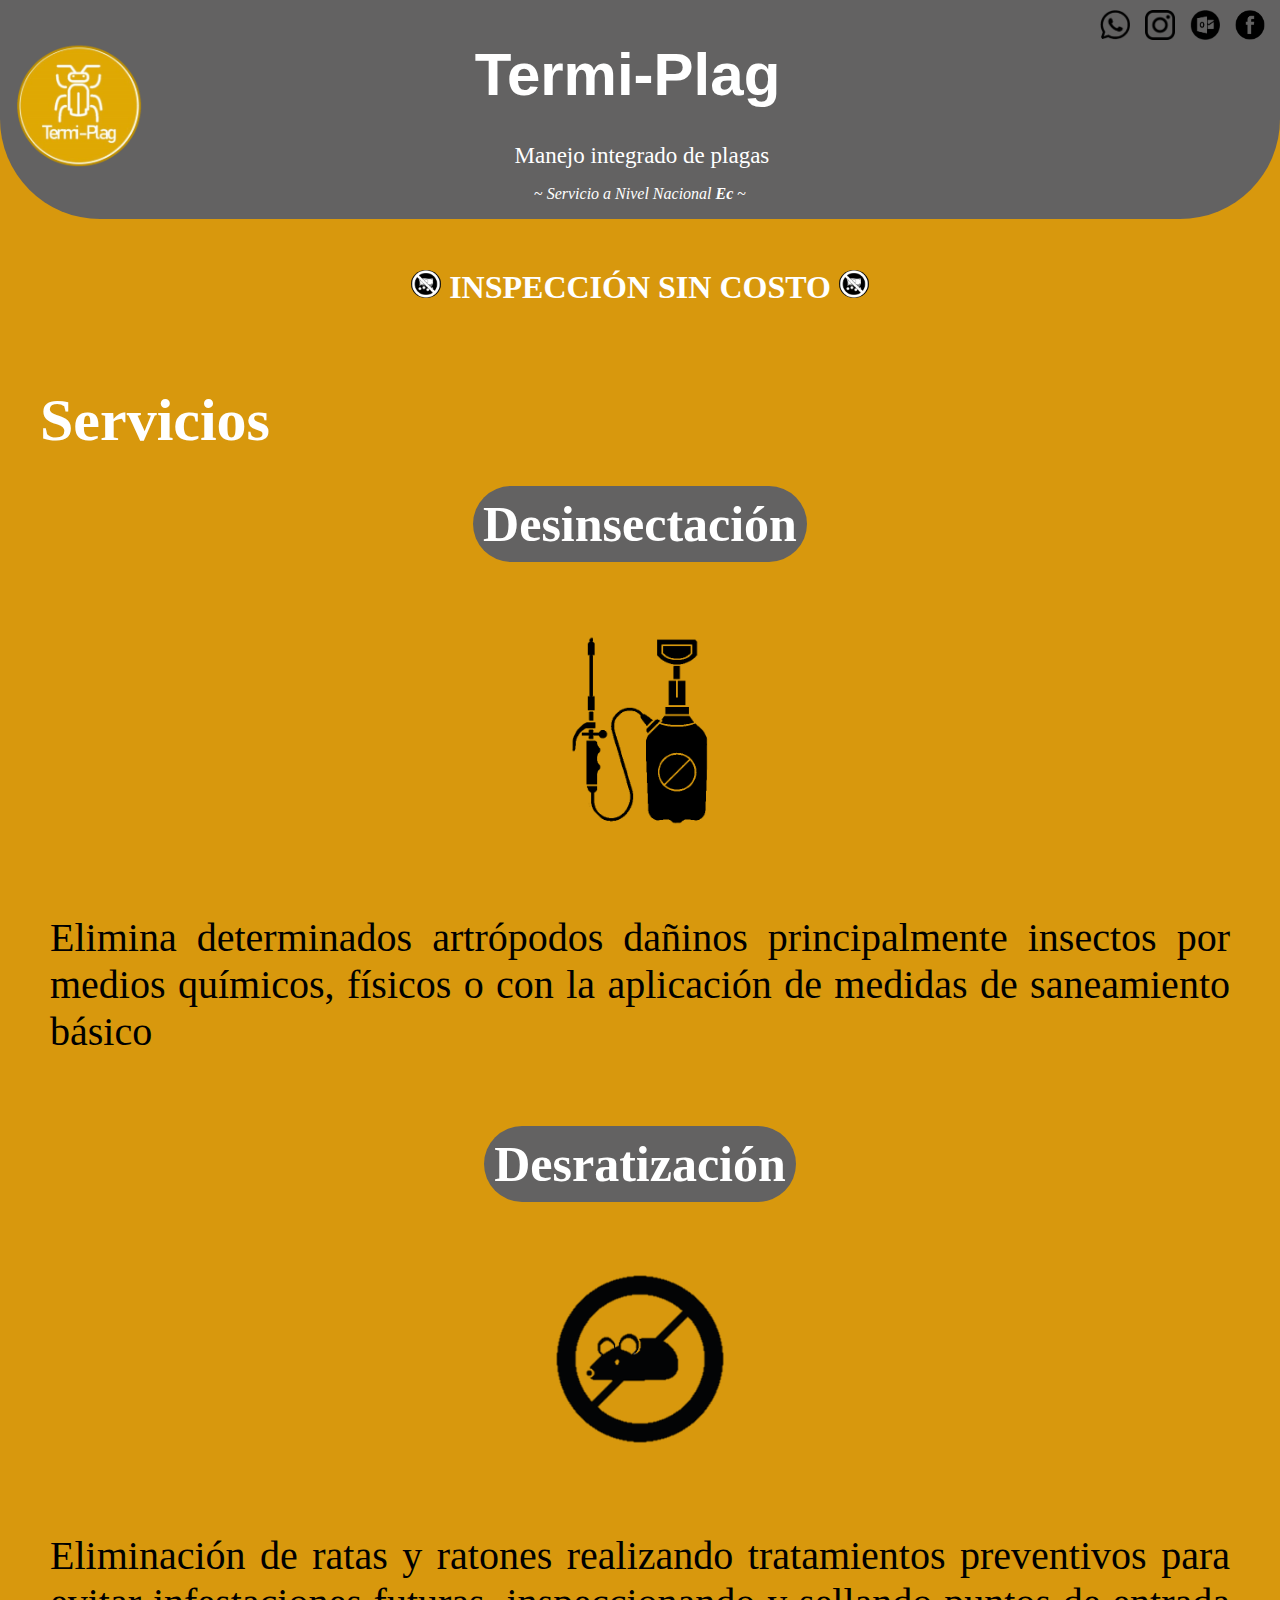
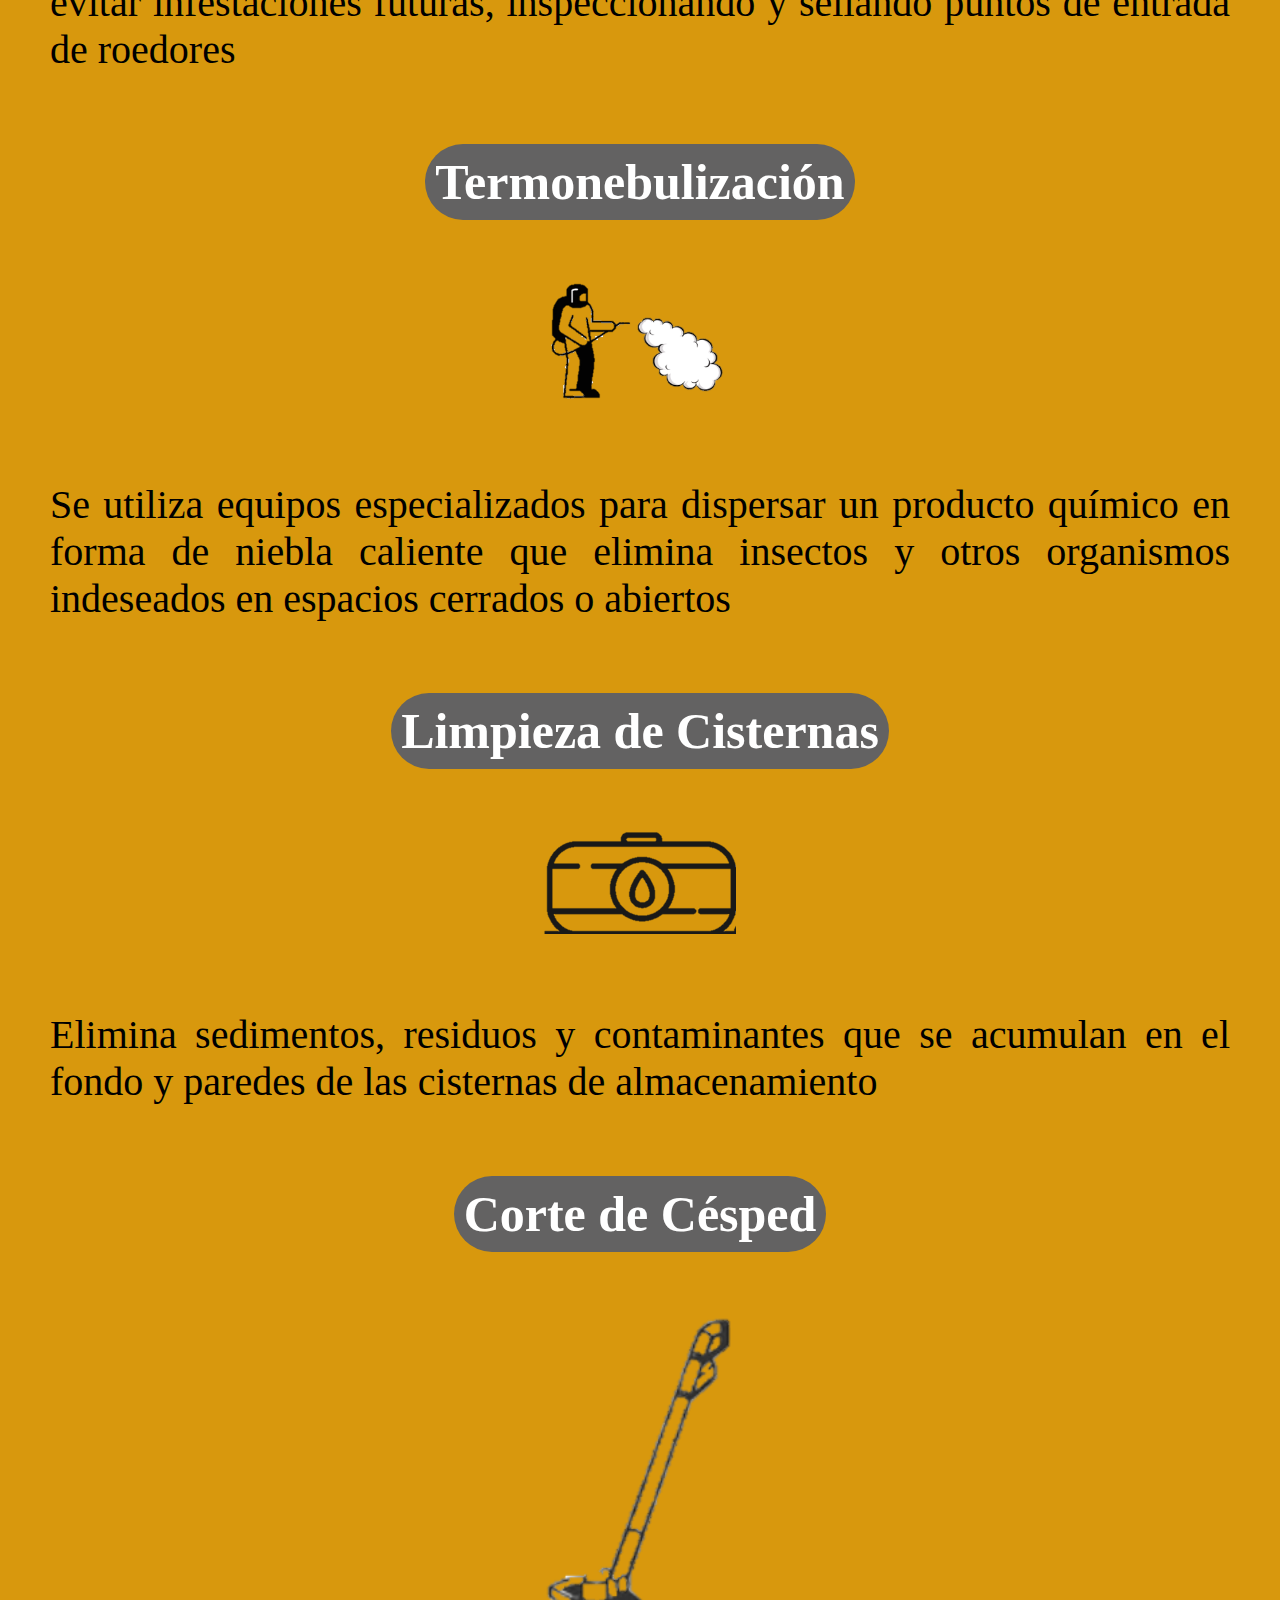
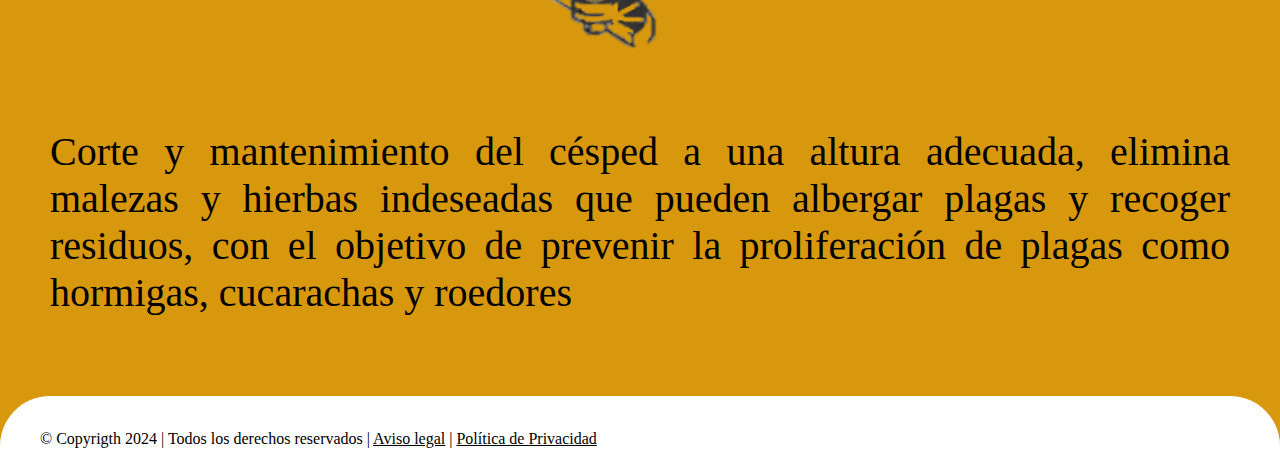
==== index.html @ d14b5c77 "prueba" ====
<!DOCTYPE html>
<html lang="en">
<head>
    <meta charset="UTF-8">
    <meta name="viewport" content="width=device-width, initial-scale=1.0">
    <title>Termi-Plag S.A.S</title>
    <link rel="stylesheet" href="idea.css">
    <script src="script.js"></script>

    <link rel="icon" type="favicon-32x32" sizes="32x32" href="logo.png">
</head>
<body>
    <div class="navbar">
    
        <div class="img">
            <a href="index.html">
                <img src="plag.png" width="150px" class="imagen";>
            </a>
        </div>


    <div class="redes1">
        <a href="https://www.facebook.com/termiplgmip">
            <img src="facebook.png" class="redes" alt="Facebook">
        </a>
        <a href="mailto:termiplagmip@outlook.com">
            <img src="outlook.png" class="redes" alt="OutLook">
        </a>
        <a href="https://www.instagram.com/termi.plag/">
            <img src="instagram.png" class="redes" alt="Instagram">
        </a>
        <a href="https://w.app/Plagas">
            <img src="whatsapp.png" class="redes" alt="WhatsApp">
        </a>
    </div>

    <div class="titulo">
        <h1 style="margin: 0;">Termi-Plag</h1>
        <br>
    </div>
    <div class="subtit">
        <p style="margin: 0mm;">Manejo integrado de plagas</p>
    </div>
    <p class="subtit2">~ <i>Servicio a Nivel Nacional <b>Ec</b></i> ~</p>
    </div>
    
    <div class="contenido">
        <h1 style="color: white;"> <img src="no.png" class="no"><b> INSPECCIÓN SIN COSTO </b><img src="no.png" class="no"></h1>
        <br>
        <div class="todo">
            <h1 class="of">Servicios</h1>
            <div class="imgp">
                
                <h3 class="t">Desinsectación</h3>
                <br>
                <img src="desinsectacion.png" class="i">
                <p class="p">Elimina determinados artrópodos dañinos principalmente insectos por medios químicos, físicos o con la aplicación de medidas de saneamiento básico</p>
            </div>
            <div class="imgp">
                
                <h3 class="t">Desratización</h3>
                <br>
                <img src="desratizacion.png" class="i">
                <p class="p">Eliminación de ratas y ratones realizando tratamientos preventivos para evitar infestaciones futuras, inspeccionando y sellando puntos de entrada de roedores</p>         
            </div>
            <div class="imgp">
                
                <h3 class="t">Termonebulización</h3>
                <br>
                <img src="termonebulizacion.png" class="i">
                <p class="p">Se utiliza equipos especializados para dispersar un producto químico en forma de niebla caliente que elimina insectos y otros organismos indeseados en espacios cerrados o abiertos</p>
            </div>
            <div class="imgp">
                
                <h3 class="t">Limpieza de Cisternas</h3>
                <br>
                <img src="cisternas.png" class="i">
                <p class="p">Elimina sedimentos, residuos y contaminantes que se acumulan en el fondo y paredes de las cisternas de almacenamiento</p>
            </div>
            <div class="imgp">
                
                <h3 class="t">Corte de Césped</h3>
                <br>
                <img src="maleza.png" class="i">
                <p class="p">Corte y mantenimiento del césped a una altura adecuada, elimina malezas y hierbas indeseadas que pueden albergar plagas y recoger residuos, con el objetivo de prevenir la proliferación de plagas como hormigas, cucarachas y roedores</p>
            </div>
        </div>
    </div>

    <footer  class="pie">
        <br>
        <div>
        <p class="fin">© Copyrigth 2024 | Todos los derechos reservados | <a href="aviso-legal.html">Aviso legal</a> | <a href="politica-privacidad.html">Política de Privacidad</a></p>
        </div>
    </footer>
    
    
</body>
</html>
---- idea.css ----
.navbar {
    border-radius: 0px 0px 100px 100px;
    background-color: #636262;
    overflow: hidden;
}


body{
    margin: 0px;
    background-color: rgb(216, 152, 13);
}
.titulo{
    margin-top: 40px;
    font-family:Arial, Helvetica, sans-serif;
    color: #ffffff;
    text-align: center;
    font-size: 30px;
    margin-right: 4cm;

}
.div2{
    text-align:left;
}
.subtit{

    color: white;
    font-size: 23px;
    text-align: center;
    margin-right: 4cm;
}
.img{
    margin-left: 5px;
    margin-top: 40px;
    float: inline-start;
}

.imagen:hover{
    transition: transform 0.5s;
    transform: scale(1.2);
}
.redes{ 
    border-radius: 20%;
    margin-right: 15px;
    margin-top: 10px;
    float: right;
    width: 30px;
    height: auto;
}
.redes:hover{
    transition: transform 0.9s;
    transform: scale(1.5);
}
.subtit2{
    color: #ffffff;
    text-align: center;
    margin-right: 0cm;
}
.contenido{
    text-align: center;
    margin-top: 50px;
}
.todo{
    color: black;
    font-size: 30px;
}
.i{
    width: 15%;
    margin-bottom: 30px;
    margin-top: 70px;
    align-items: center;
    text-align: left;
}
.t{
    font-size: 50px;
    background-color: #636262;
    padding: 10px;
    display: inline;
    border-radius: 50px;
    color: #ffffff;
}
.p{
    margin-left: 50px;
    margin-right: 50px;
    font-size: 40px;
    text-align: justify;
    margin-bottom: 80px;
}
.no{
    width: 30px;
    border-radius: 1000%;
}
.of{
    text-align: left;
    color: #ffffff;
    margin-left: 40px;
}


::-webkit-scrollbar {
    width: 20px; /* Ancho de la barra de desplazamiento */
    height: 10px; /* Alto de la barra de desplazamiento */
}
  
::-webkit-scrollbar-thumb {
    background-color: rgb(255, 255, 255); /* Color de la barra de desplazamiento */
    border-radius: 10px; /* Radio de esquina de la barra de desplazamiento */
}
  
::-webkit-scrollbar-track {
    background-color:#636262; /* Color del fondo de la barra de desplazamiento */
}  

.pie{
    background-color: #ffffff;
    padding-bottom: 1px;
    border-radius: 50px 50px 0px 0px;
}
.privacidad{
    display: none;
}
.privacidad:hover{
    display: block;
}
.fin{
    margin-left: 40px;
}
a{
    color: black;
}
.td{
    text-align: justify;
    margin: 50px;
}
.aviso{
    text-align: center;
    font-size: 70px;
}
li{
    font-size: 30px;
    font-weight: bold;
    color: white;
}
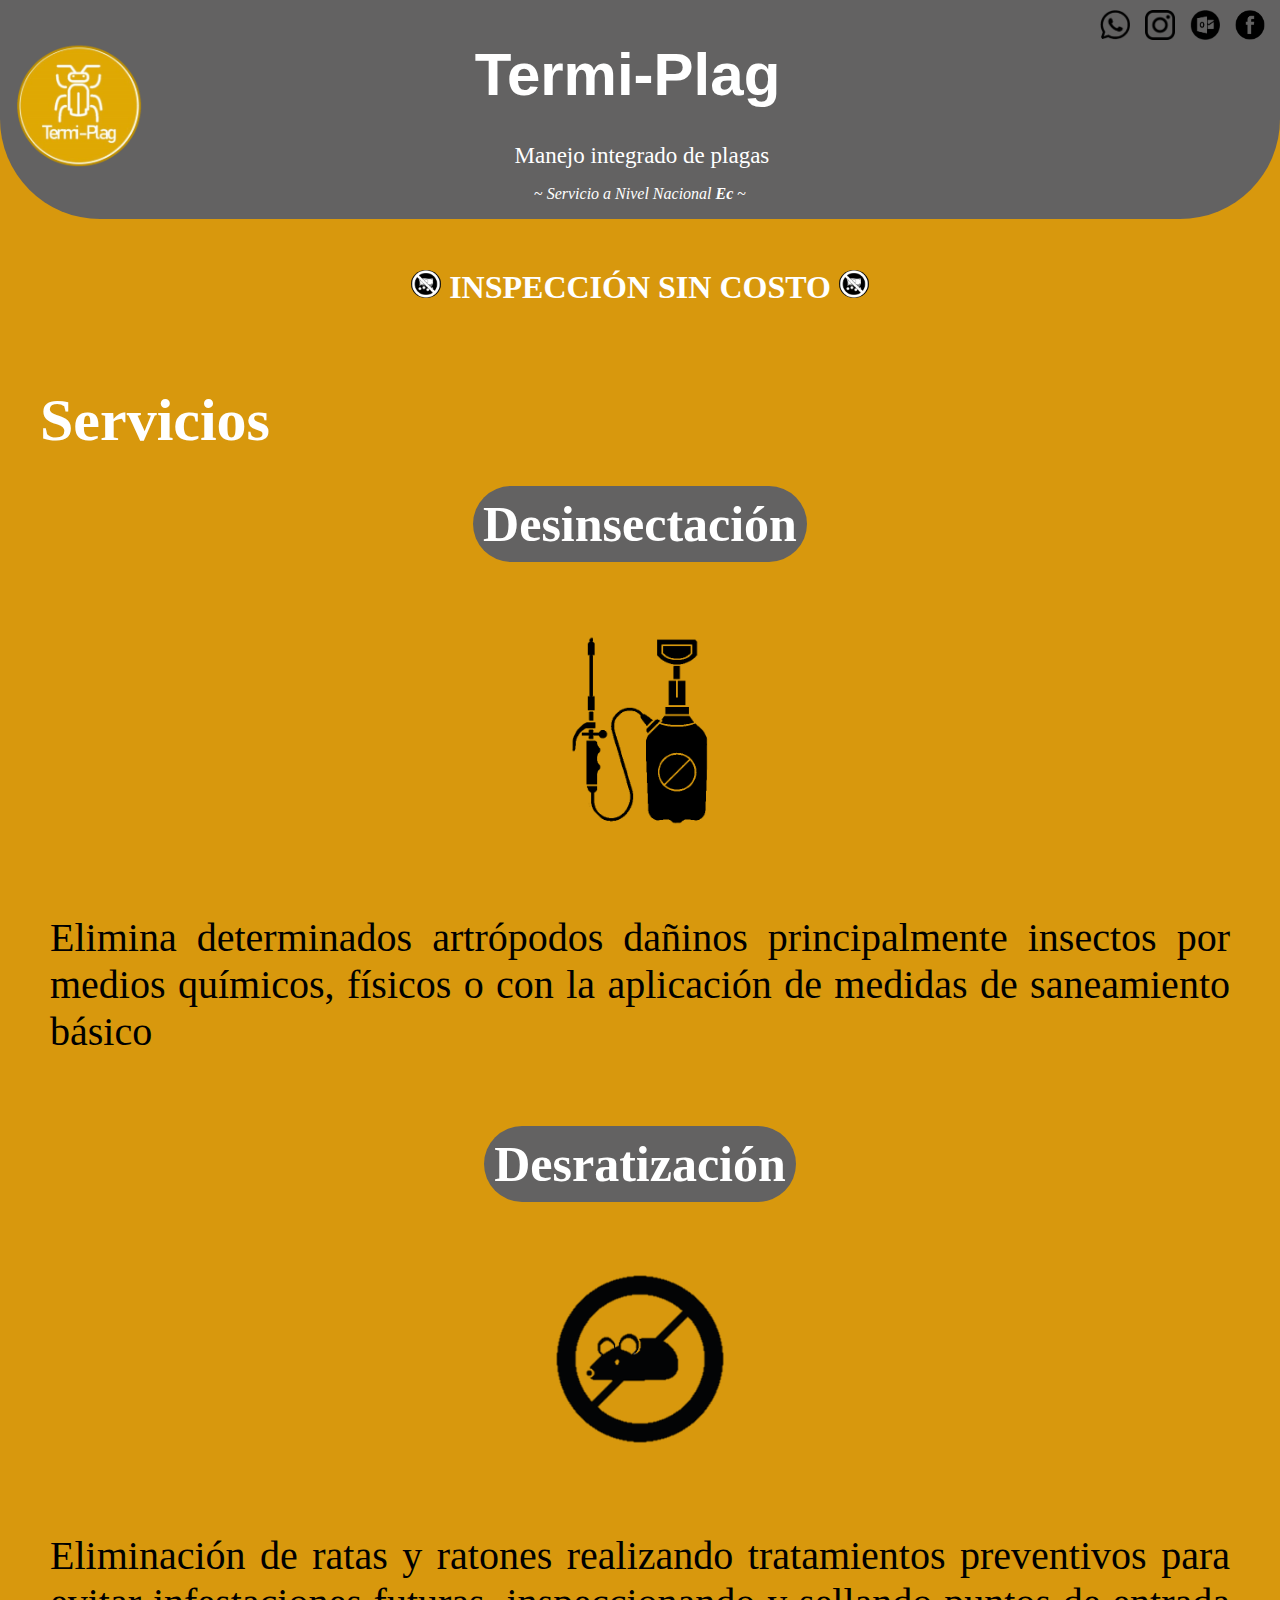
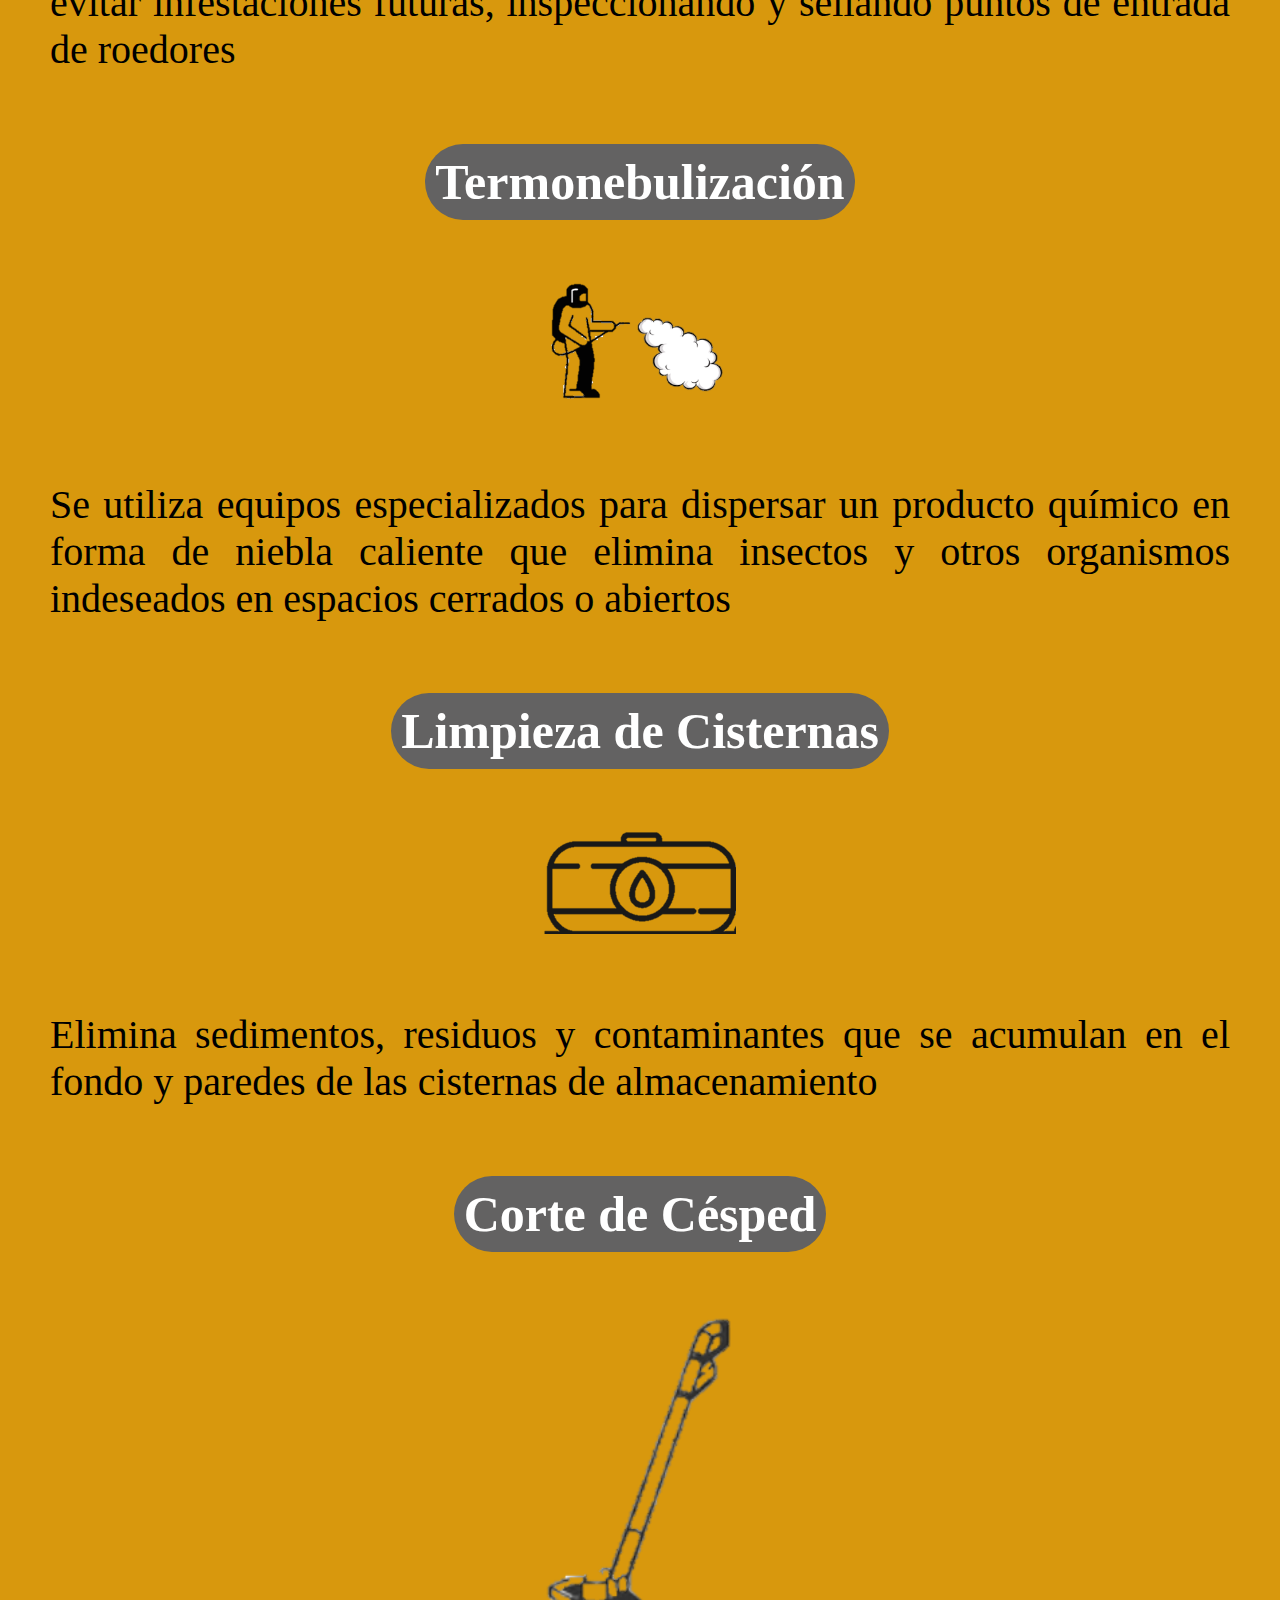
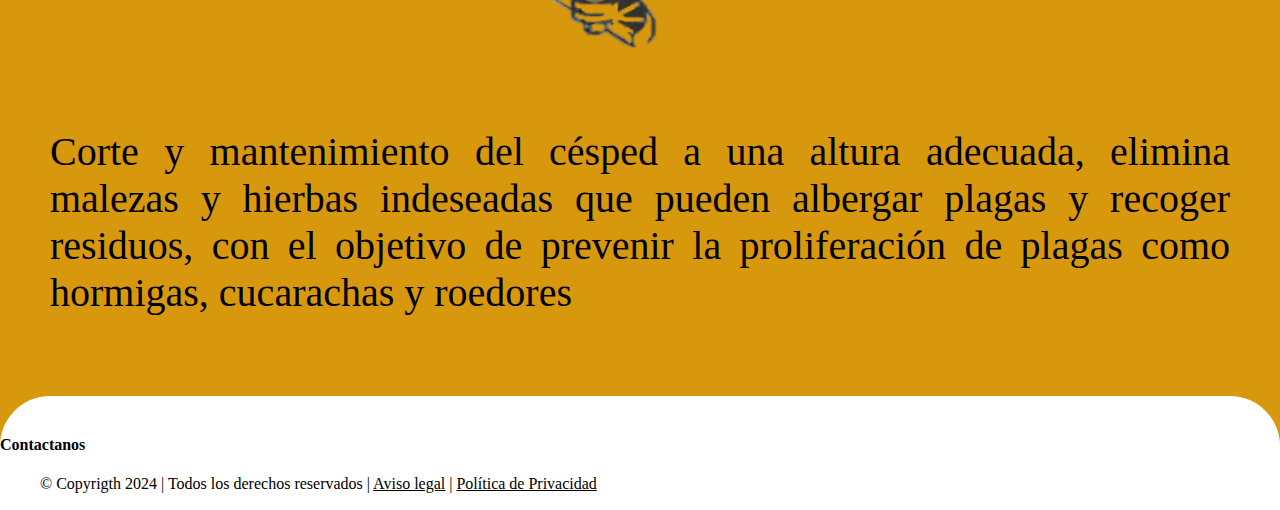
==== commit 30c8ffa7: "Cambio1" ====
--- a/index.html
+++ b/index.html
@@ -90,6 +90,7 @@
     <footer  class="pie">
         <br>
         <div>
+        <h4>Contactanos</h4>
         <p class="fin">© Copyrigth 2024 | Todos los derechos reservados | <a href="aviso-legal.html">Aviso legal</a> | <a href="politica-privacidad.html">Política de Privacidad</a></p>
         </div>
     </footer>
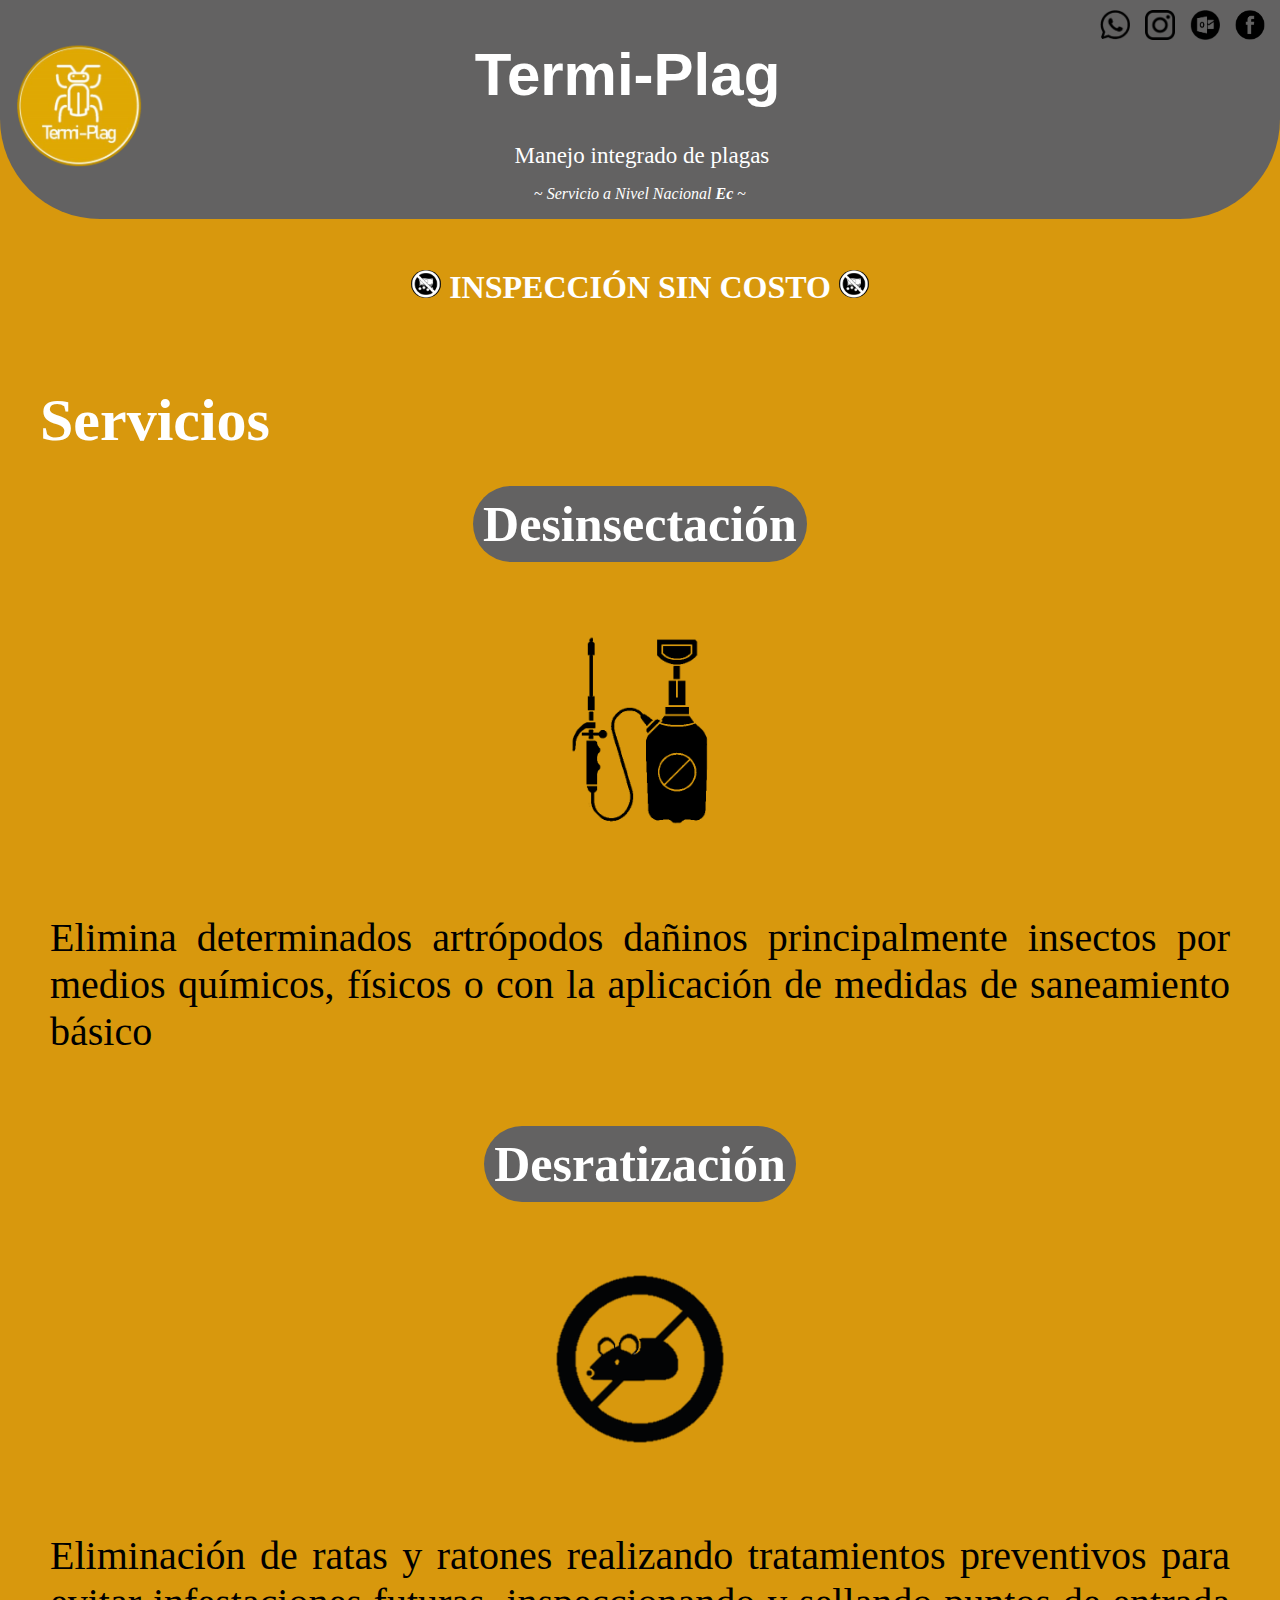
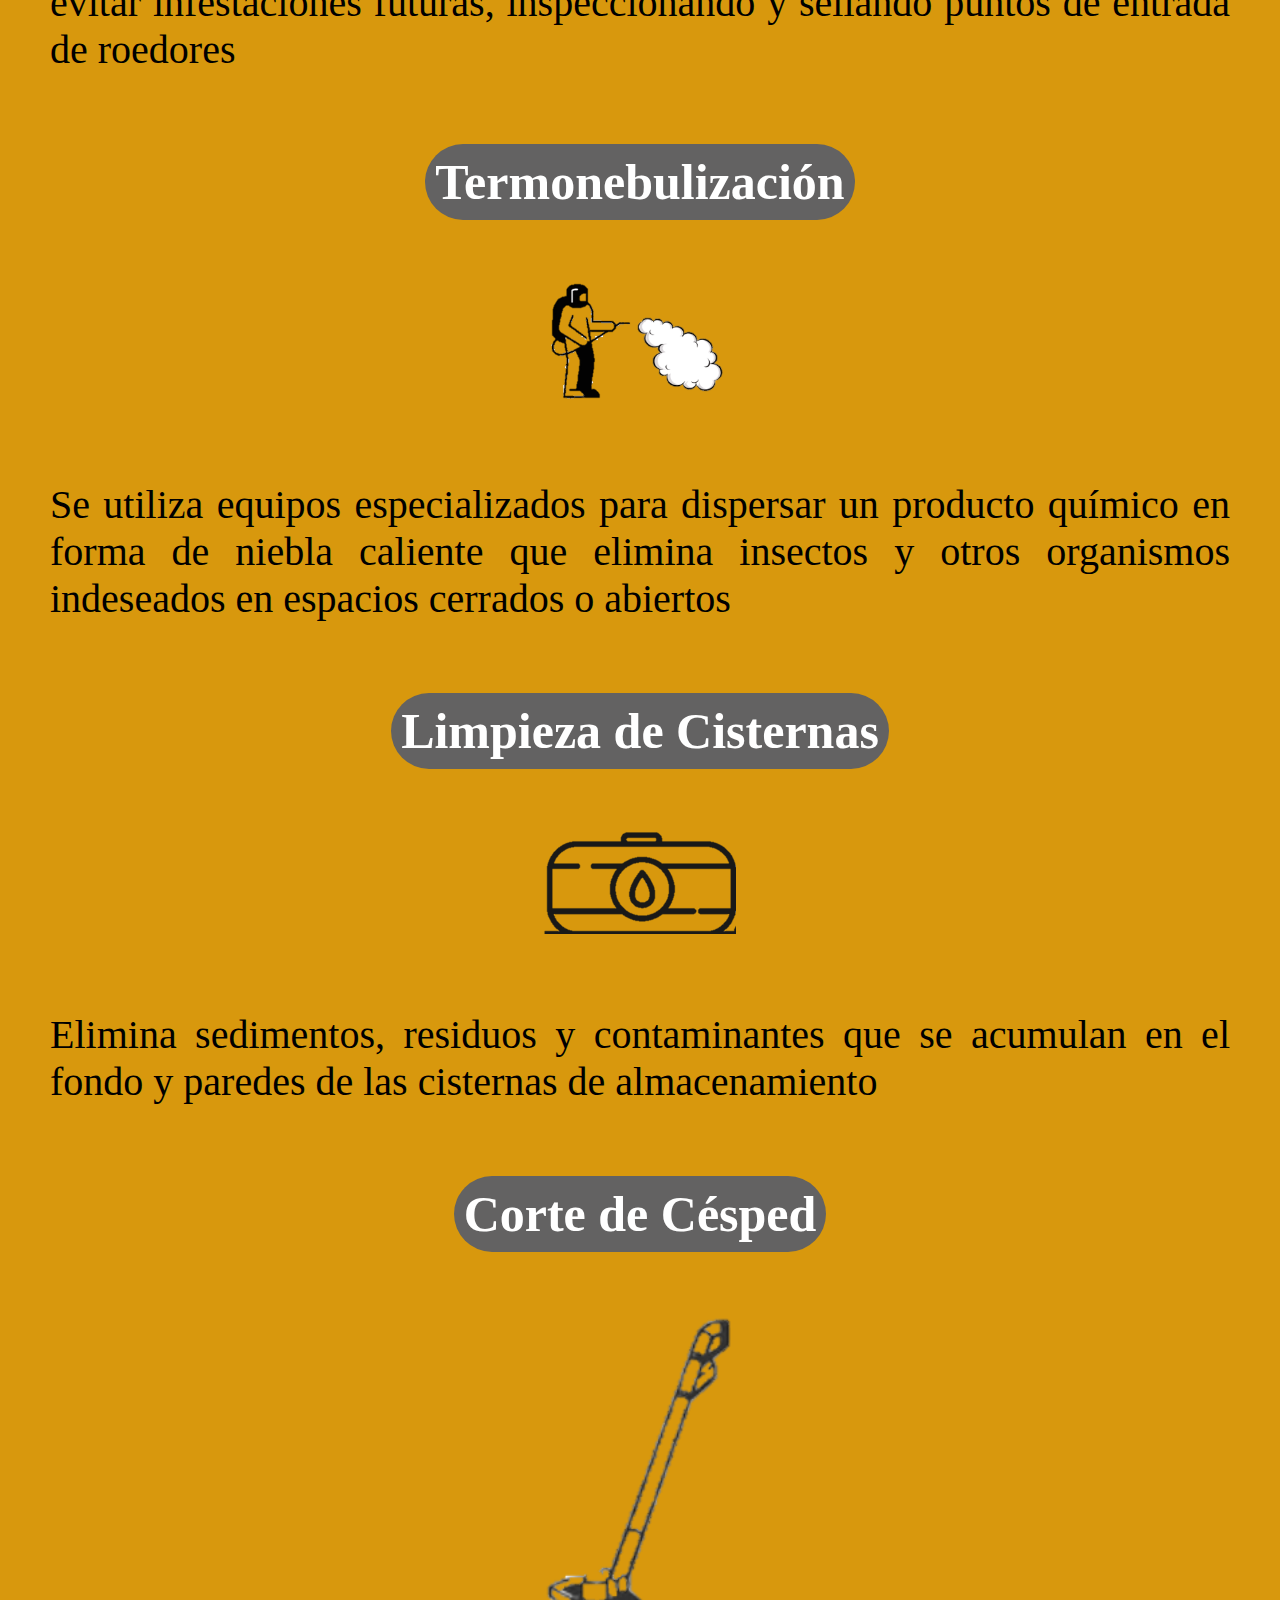
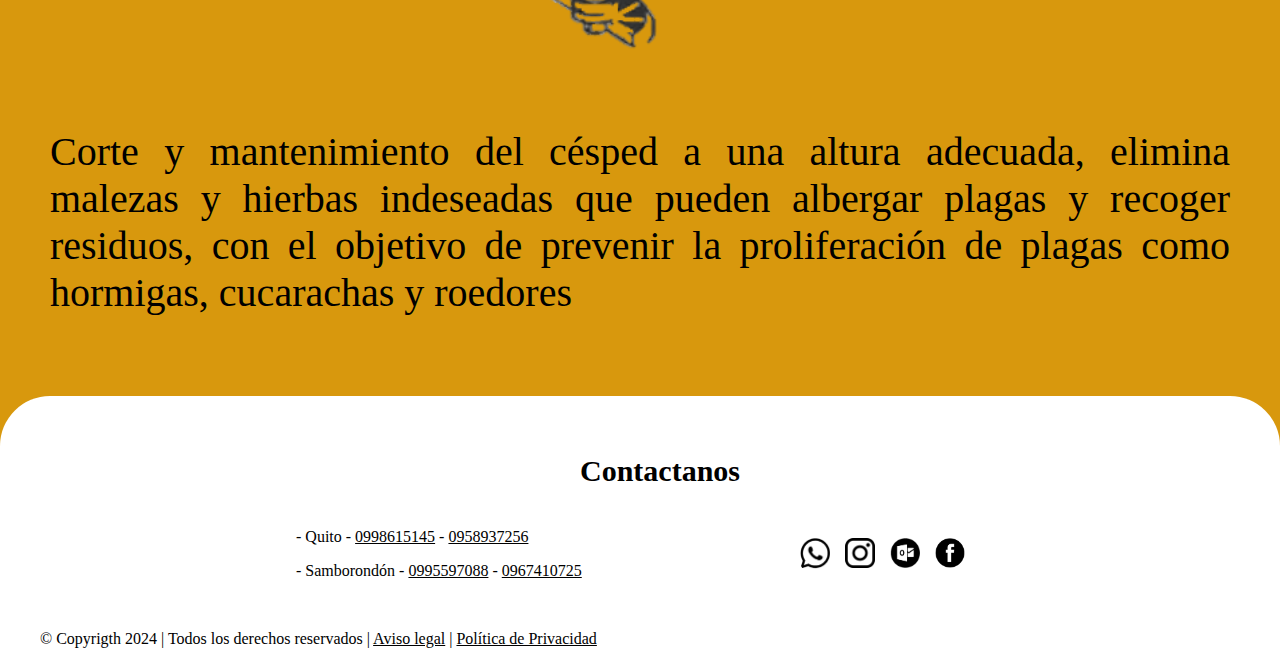
==== commit 8c5ba106: "CambioVerdadero" ====
--- a/index.html
+++ b/index.html
@@ -90,7 +90,26 @@
     <footer  class="pie">
         <br>
         <div>
-        <h4>Contactanos</h4>
+            <h4 class="fin" style="text-align: center; font-size: 30px;">Contactanos</h4>
+        <div style="margin-right: 300px;">
+            <a href="https://www.facebook.com/termiplgmip">
+                <img src="facebook.png" class="redes" alt="Facebook">
+            </a>
+            <a href="mailto:termiplagmip@outlook.com">
+                <img src="outlook.png" class="redes" alt="OutLook">
+            </a>
+            <a href="https://www.instagram.com/termi.plag/">
+                <img src="instagram.png" class="redes" alt="Instagram">
+            </a>
+            <a href="https://w.app/Plagas">
+                <img src="whatsapp.png" class="redes" alt="WhatsApp">
+            </a>
+        </div>
+        <div style="margin-left: 20%;">
+        <p class="fin">- Quito - <a href="tel:+593998615145">0998615145</a> - <a href="tel:+593958937256">0958937256</a></p>
+        <p class="fin">- Samborondón - <a href="tel:+593995597088">0995597088</a> - <a href="tel:+593967410725">0967410725</a></p>
+        </div>
+        <br>
         <p class="fin">© Copyrigth 2024 | Todos los derechos reservados | <a href="aviso-legal.html">Aviso legal</a> | <a href="politica-privacidad.html">Política de Privacidad</a></p>
         </div>
     </footer>
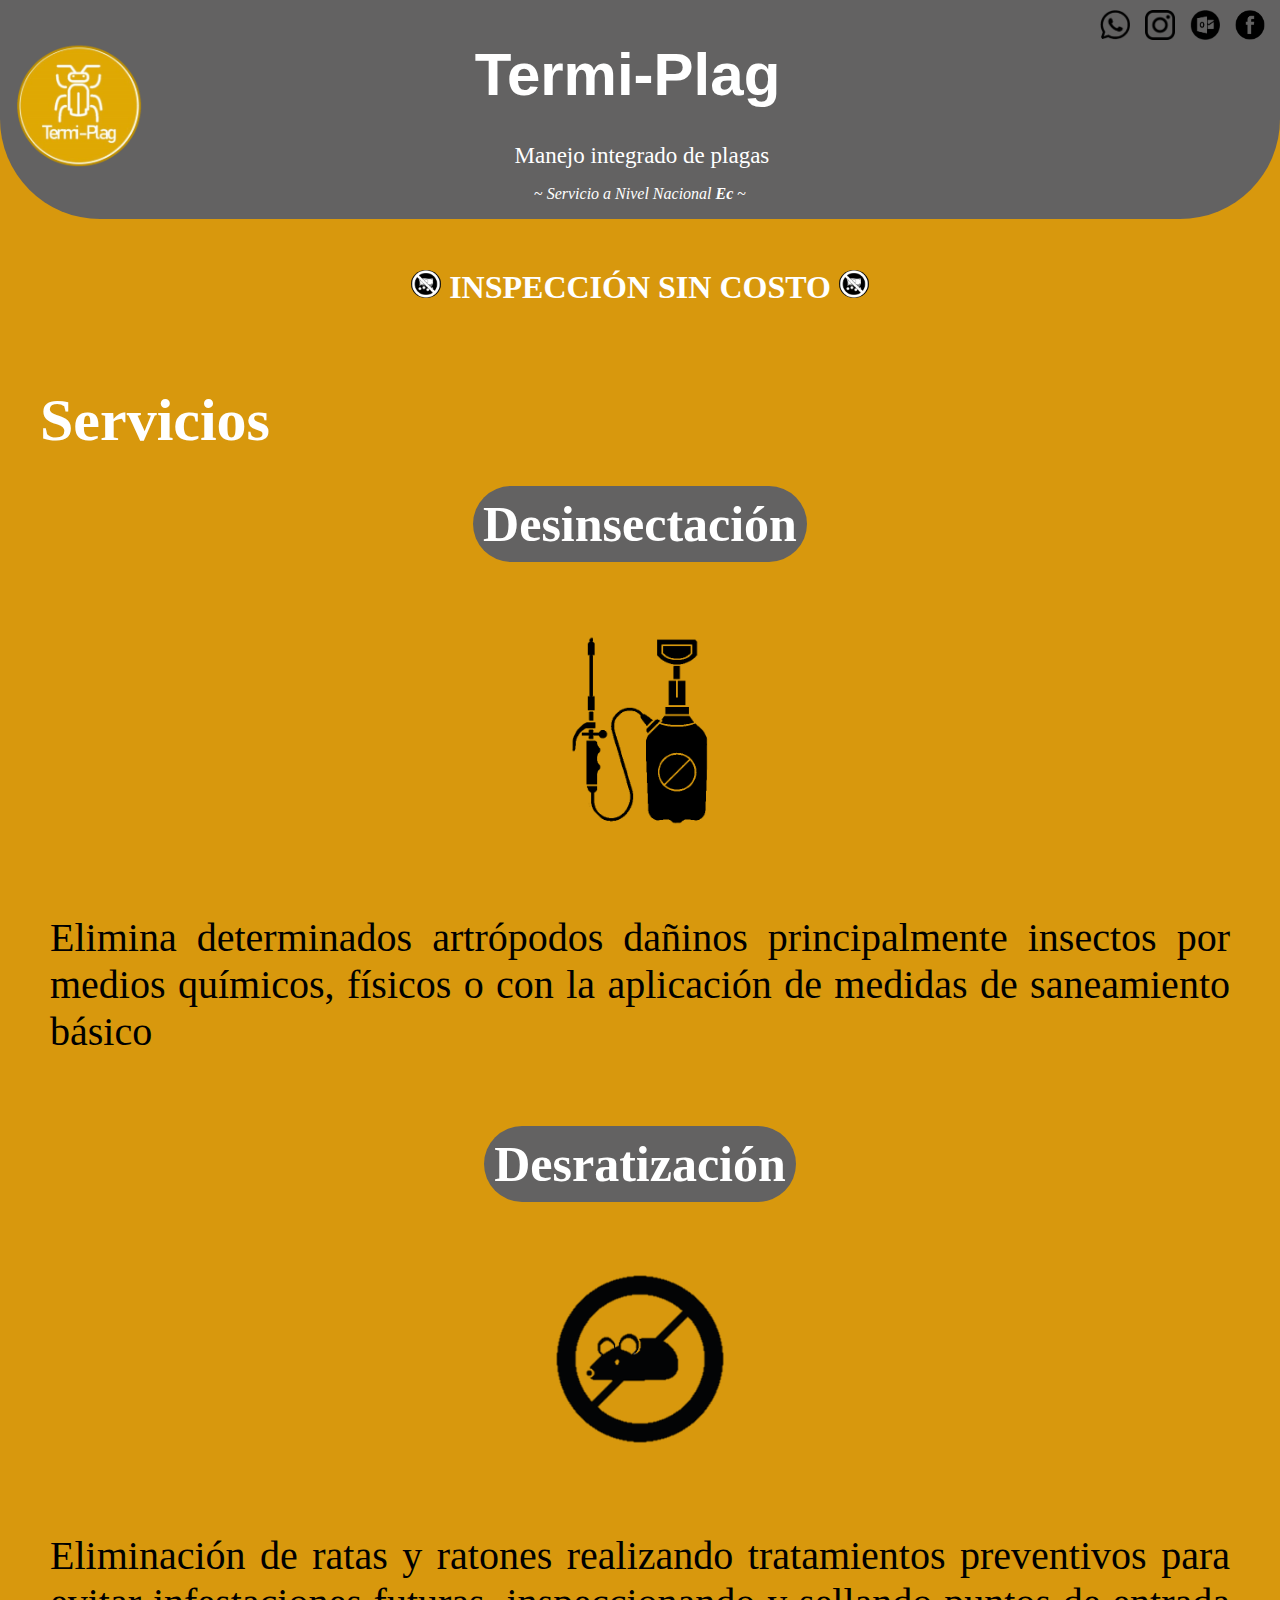
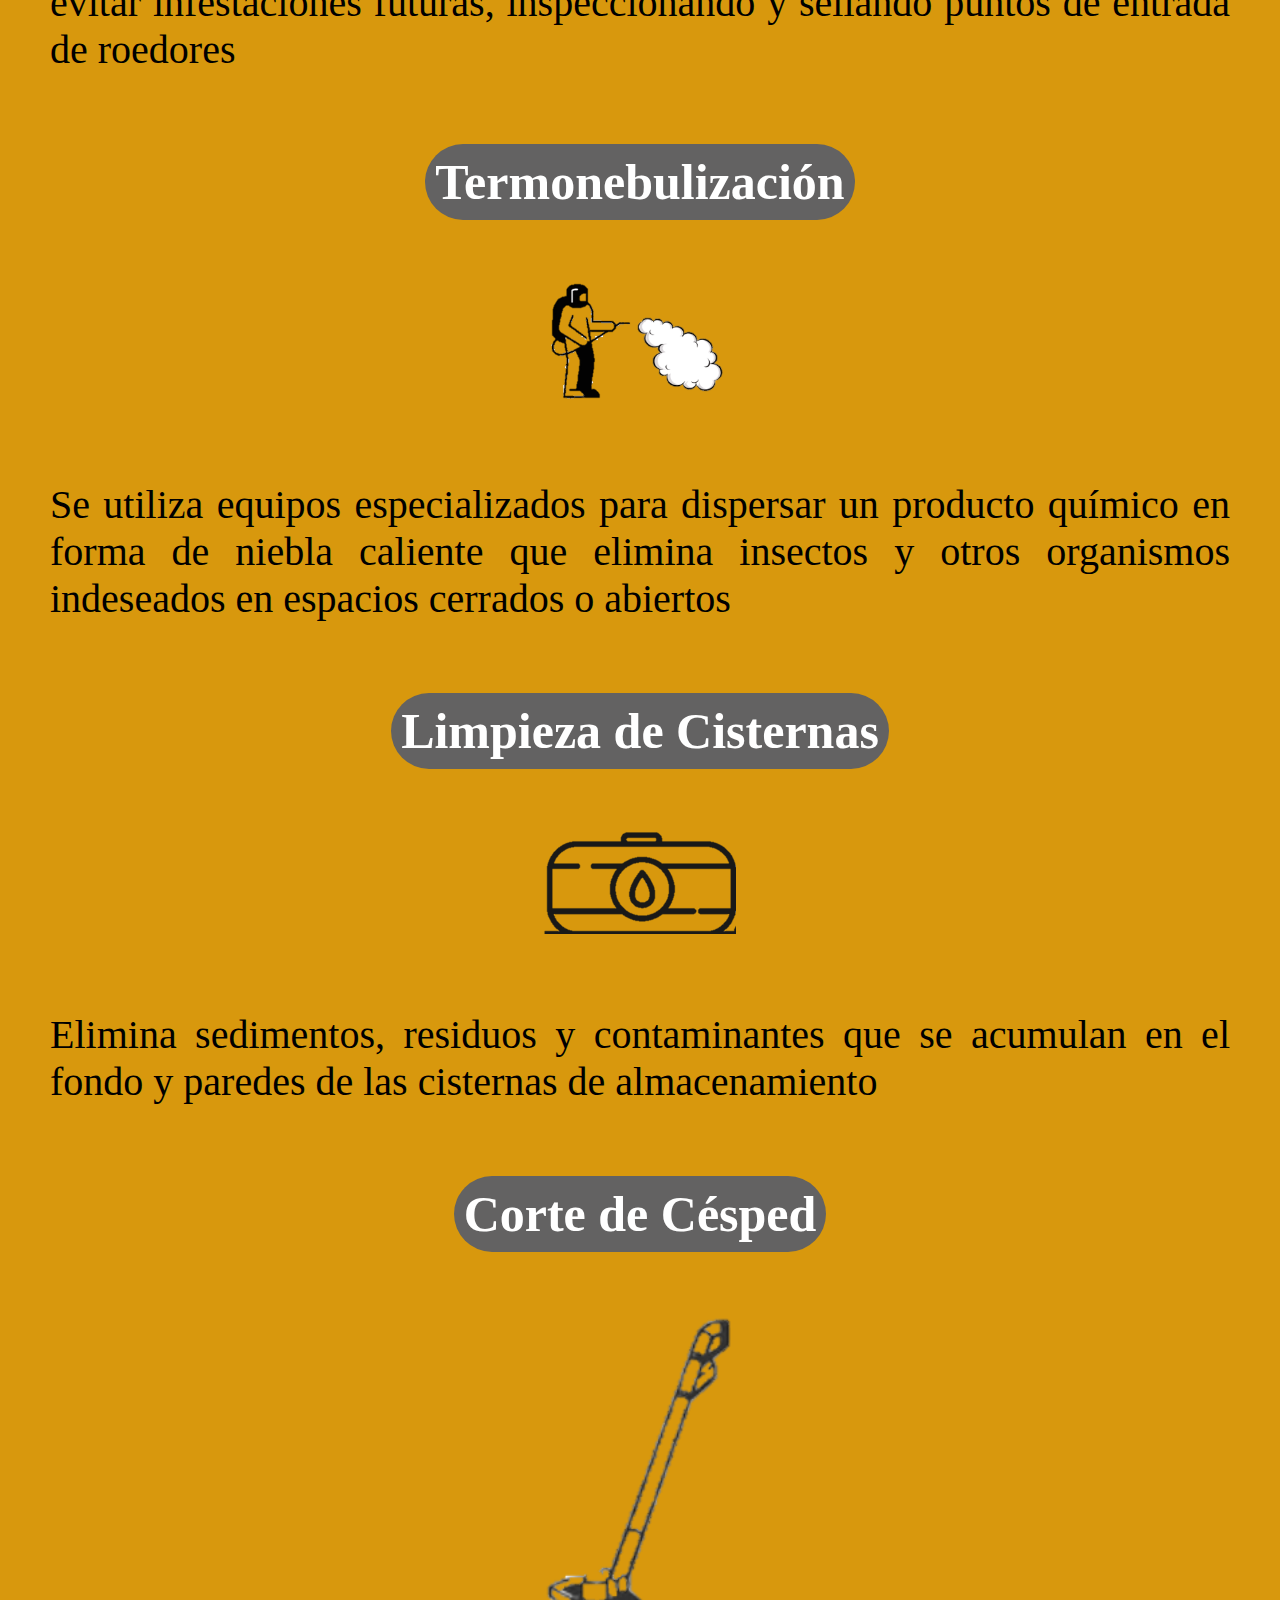
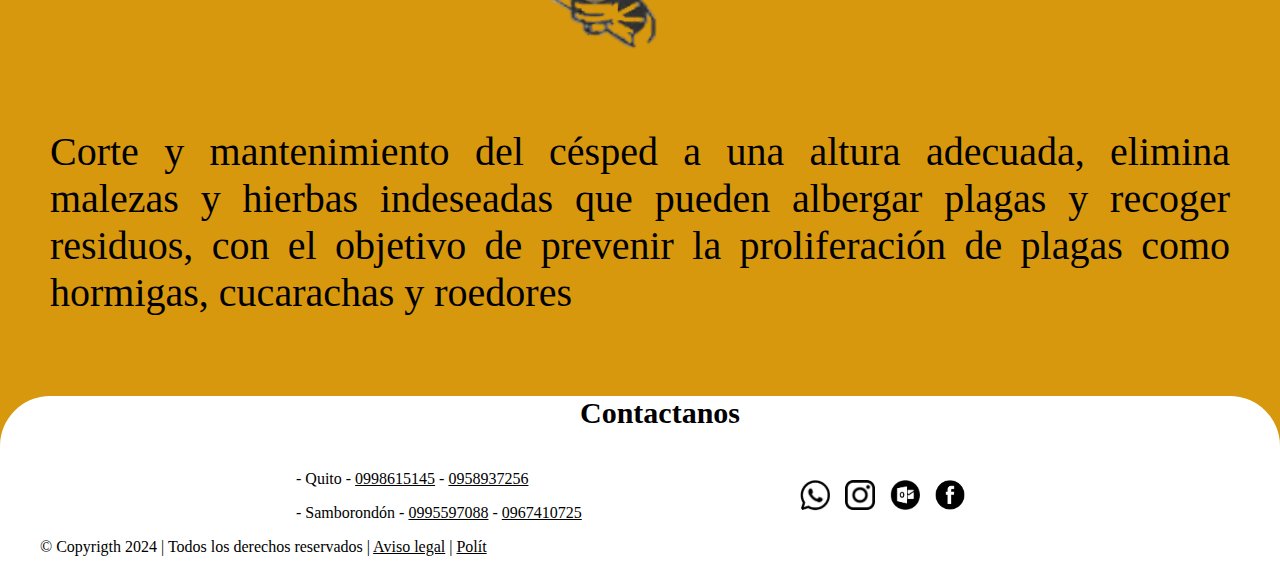
==== commit 850d5ee9: "Merge branch 'main' into principalP" ====
--- a/index.html
+++ b/index.html
@@ -88,9 +88,7 @@
     </div>
 
     <footer  class="pie">
-        <br>
-        <div>
-            <h4 class="fin" style="text-align: center; font-size: 30px;">Contactanos</h4>
+              <h4 class="fin" style="text-align: center; font-size: 30px;">Contactanos</h4>
         <div style="margin-right: 300px;">
             <a href="https://www.facebook.com/termiplgmip">
                 <img src="facebook.png" class="redes" alt="Facebook">
@@ -109,11 +107,5 @@
         <p class="fin">- Quito - <a href="tel:+593998615145">0998615145</a> - <a href="tel:+593958937256">0958937256</a></p>
         <p class="fin">- Samborondón - <a href="tel:+593995597088">0995597088</a> - <a href="tel:+593967410725">0967410725</a></p>
         </div>
-        <br>
-        <p class="fin">© Copyrigth 2024 | Todos los derechos reservados | <a href="aviso-legal.html">Aviso legal</a> | <a href="politica-privacidad.html">Política de Privacidad</a></p>
-        </div>
-    </footer>
-    
-    
-</body>
+   <p class="fin">© Copyrigth 2024 | Todos los derechos reservados | <a href="aviso-legal.html">Aviso legal</a> | <a href="politica-privacidad.html">Polít</body>
 </html>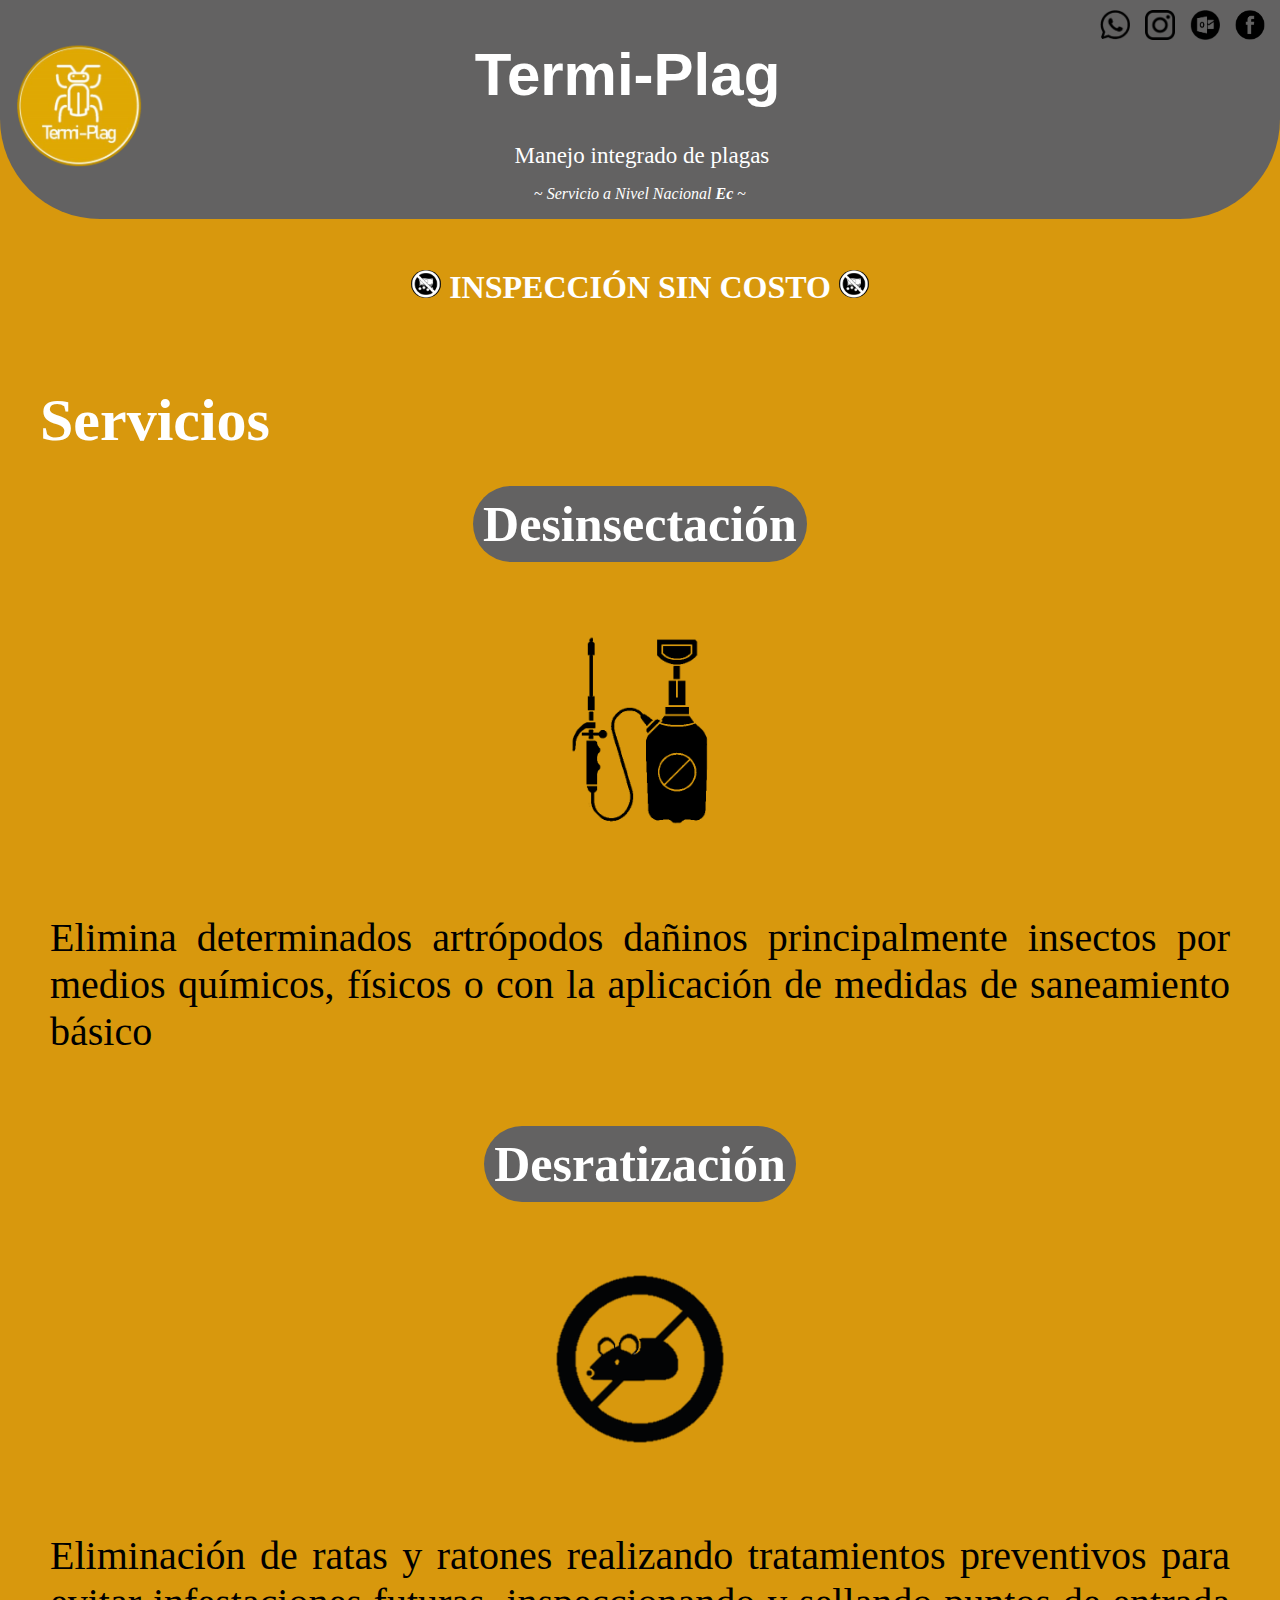
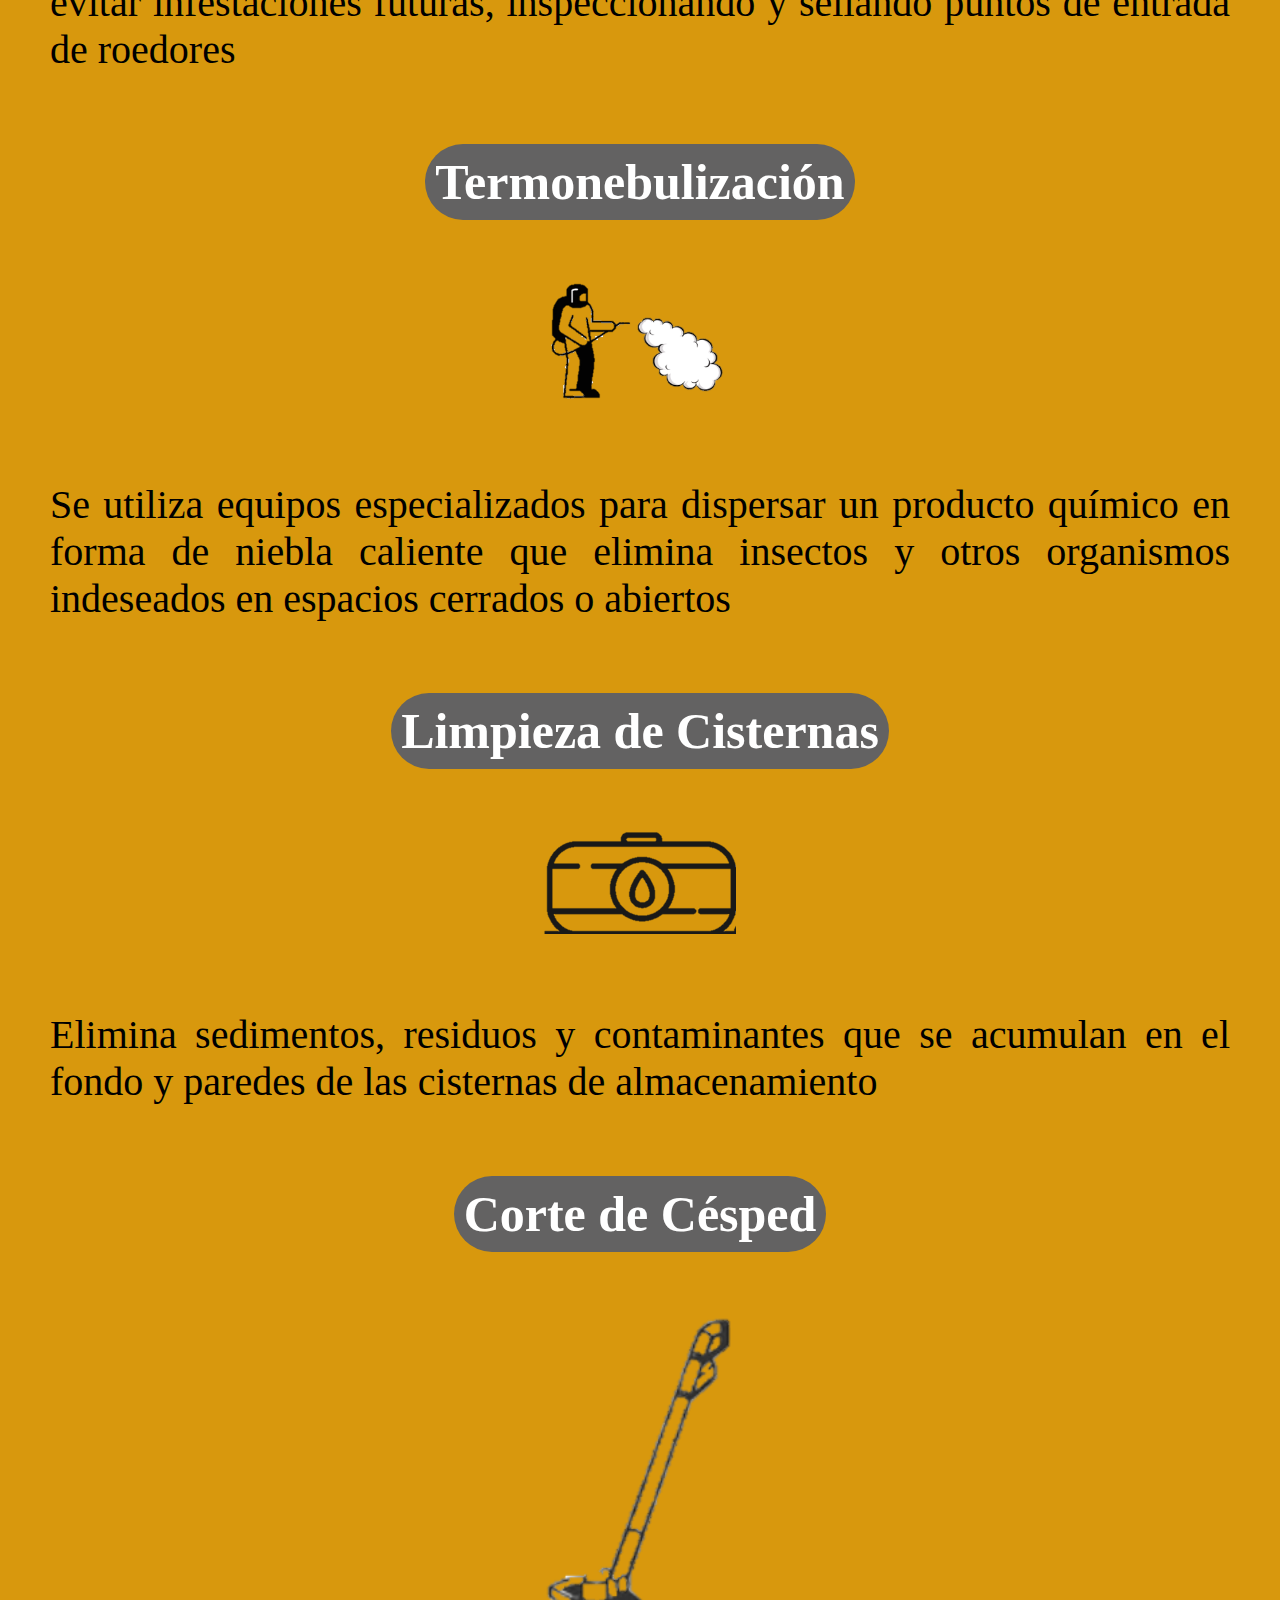
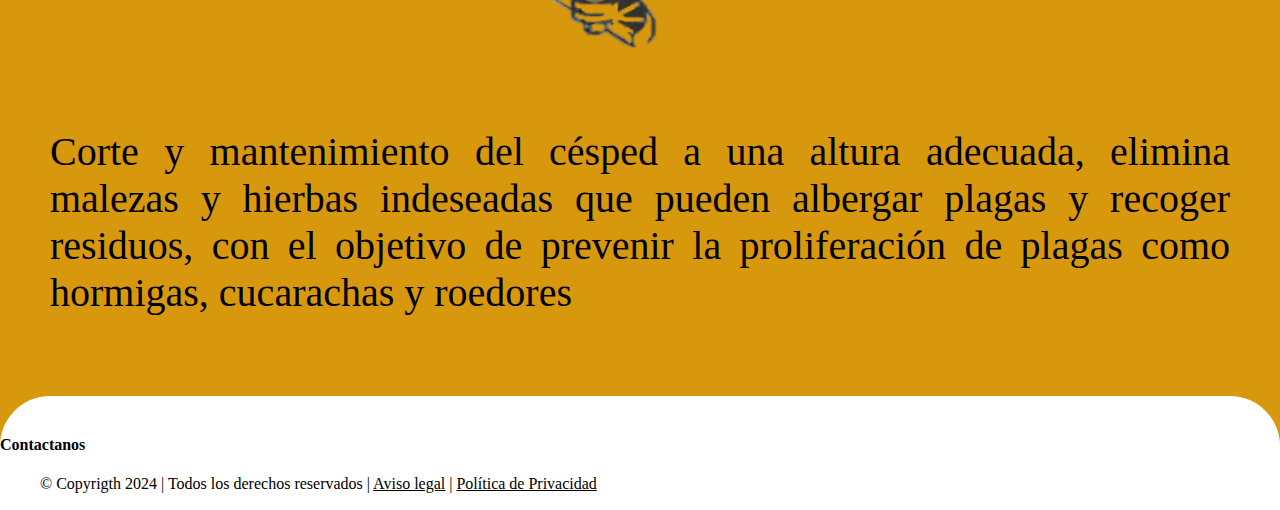
==== commit 81209e88: "Revert "CambioVerdadero"" ====
--- a/index.html
+++ b/index.html
@@ -88,24 +88,13 @@
     </div>
 
     <footer  class="pie">
-              <h4 class="fin" style="text-align: center; font-size: 30px;">Contactanos</h4>
-        <div style="margin-right: 300px;">
-            <a href="https://www.facebook.com/termiplgmip">
-                <img src="facebook.png" class="redes" alt="Facebook">
-            </a>
-            <a href="mailto:termiplagmip@outlook.com">
-                <img src="outlook.png" class="redes" alt="OutLook">
-            </a>
-            <a href="https://www.instagram.com/termi.plag/">
-                <img src="instagram.png" class="redes" alt="Instagram">
-            </a>
-            <a href="https://w.app/Plagas">
-                <img src="whatsapp.png" class="redes" alt="WhatsApp">
-            </a>
+        <br>
+        <div>
+        <h4>Contactanos</h4>
+        <p class="fin">© Copyrigth 2024 | Todos los derechos reservados | <a href="aviso-legal.html">Aviso legal</a> | <a href="politica-privacidad.html">Política de Privacidad</a></p>
         </div>
-        <div style="margin-left: 20%;">
-        <p class="fin">- Quito - <a href="tel:+593998615145">0998615145</a> - <a href="tel:+593958937256">0958937256</a></p>
-        <p class="fin">- Samborondón - <a href="tel:+593995597088">0995597088</a> - <a href="tel:+593967410725">0967410725</a></p>
-        </div>
-   <p class="fin">© Copyrigth 2024 | Todos los derechos reservados | <a href="aviso-legal.html">Aviso legal</a> | <a href="politica-privacidad.html">Polít</body>
+    </footer>
+    
+    
+</body>
 </html>